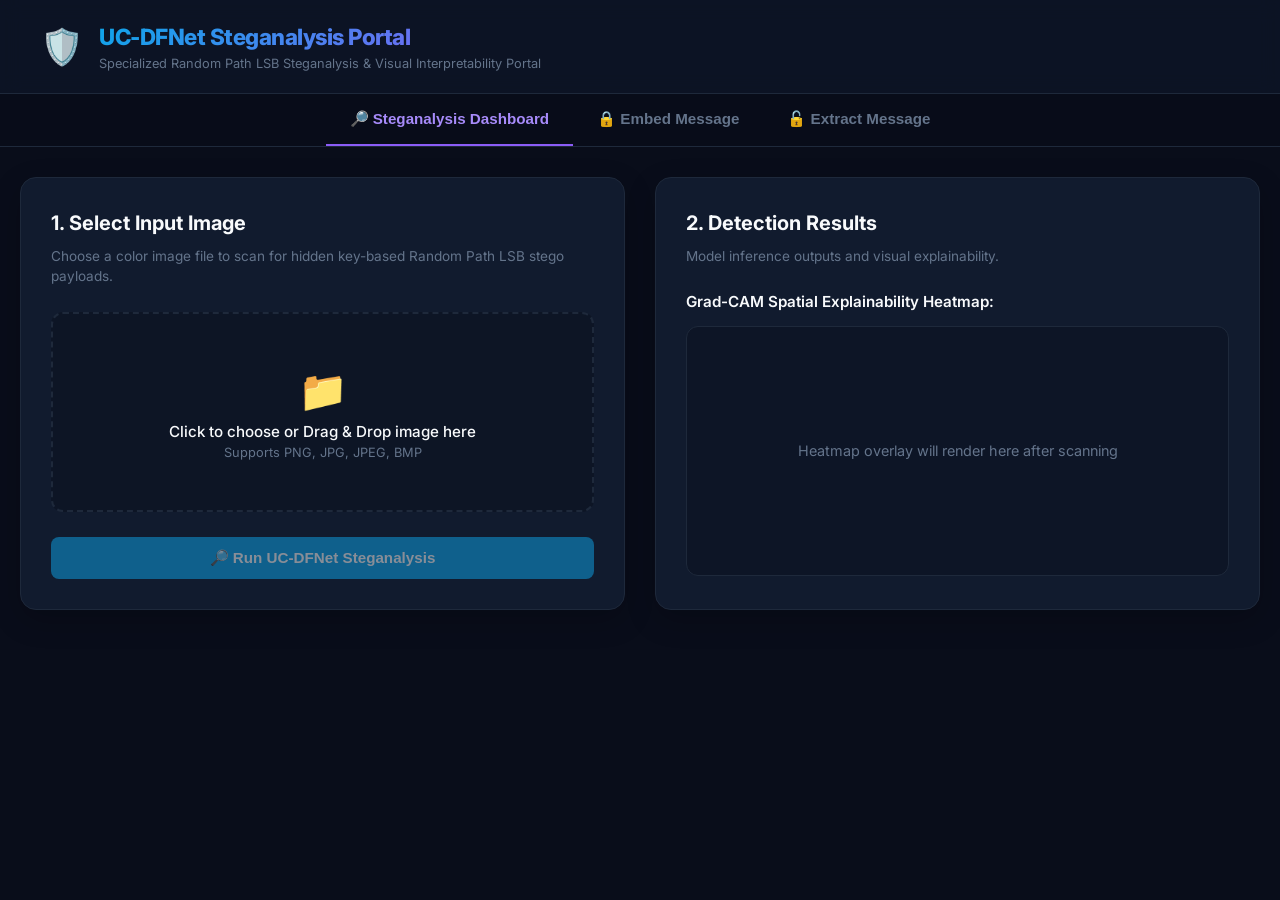
==== index.html @ 502dbc93 "Fix variable scoping inside generateSimulated16FiltersGrid switch cases to prevent runtime Reference" ====
<!DOCTYPE html>
<html lang="en">
<head>
    <meta charset="UTF-8">
    <meta name="viewport" content="width=device-width, initial-scale=1.0">
    <title>UC-DFNet Steganalysis Portal</title>
    <style>
        @import url('https://fonts.googleapis.com/css2?family=Inter:wght@300;400;500;600;700;800&family=JetBrains+Mono:wght@400;600&display=swap');

        :root {
            --bg-color: #090D1A;
            --card-bg: #111B2E;
            --card-border: #1E293B;
            --text-main: #F8FAFC;
            --text-muted: #64748B;
            --accent-blue: #0EA5E9;
            --accent-blue-hover: #0284C7;
            --accent-purple: #8B5CF6;
            --accent-purple-hover: #7C3AED;
            --accent-green: #10B981;
            --accent-green-hover: #059669;
            --accent-red: #EF4444;
            --accent-red-hover: #DC2626;
            --terminal-bg: #05070F;
        }

        * {
            box-sizing: border-box;
            margin: 0;
            padding: 0;
        }

        body {
            font-family: 'Inter', sans-serif;
            background-color: var(--bg-color);
            color: var(--text-main);
            line-height: 1.5;
            overflow-x: hidden;
        }

        header {
            display: flex;
            justify-content: space-between;
            align-items: center;
            padding: 20px 40px;
            background-color: rgba(17, 27, 46, 0.5);
            border-bottom: 1px solid var(--card-border);
            backdrop-filter: blur(10px);
            flex-wrap: wrap;
            gap: 15px;
        }

        .brand {
            display: flex;
            align-items: center;
            gap: 15px;
        }

        .brand-icon {
            font-size: 2.2rem;
        }

        .brand-title h1 {
            font-size: 1.4rem;
            font-weight: 800;
            letter-spacing: -0.5px;
            background: linear-gradient(135deg, #0EA5E9 0%, #8B5CF6 100%);
            -webkit-background-clip: text;
            -webkit-text-fill-color: transparent;
        }

        .brand-title p {
            font-size: 0.8rem;
            color: var(--text-muted);
        }

        .server-config {
            display: flex;
            align-items: center;
            gap: 10px;
        }

        .server-config label {
            font-size: 0.78rem;
            font-weight: 700;
            color: var(--text-muted);
            text-transform: uppercase;
        }

        .server-config input {
            background-color: var(--bg-color);
            border: 1px solid var(--card-border);
            color: var(--accent-blue);
            padding: 6px 12px;
            border-radius: 6px;
            font-family: 'JetBrains Mono', monospace;
            font-size: 0.8rem;
            width: 250px;
            outline: none;
        }

        .device-badge {
            background-color: rgba(139, 92, 246, 0.15);
            border: 1px solid rgba(139, 92, 246, 0.3);
            color: #A78BFA;
            font-size: 0.75rem;
            font-weight: 700;
            padding: 6px 12px;
            border-radius: 6px;
            letter-spacing: 0.5px;
        }

        .tabs-container {
            display: flex;
            justify-content: center;
            border-bottom: 1px solid var(--card-border);
            background-color: rgba(9, 13, 26, 0.8);
            position: sticky;
            top: 0;
            z-index: 100;
        }

        .tab-btn {
            background: none;
            border: none;
            outline: none;
            color: var(--text-muted);
            font-size: 0.95rem;
            font-weight: 600;
            padding: 16px 24px;
            cursor: pointer;
            transition: all 0.3s ease;
            border-bottom: 2px solid transparent;
        }

        .tab-btn:hover {
            color: var(--text-main);
        }

        .tab-btn.active {
            color: #A78BFA;
            border-bottom: 2px solid var(--accent-purple);
        }

        main {
            max-width: 1300px;
            margin: 30px auto;
            padding: 0 20px;
        }

        .tab-content {
            display: none;
        }

        .tab-content.active {
            display: block;
            animation: fadeIn 0.4s ease-out;
        }

        @keyframes fadeIn {
            from { opacity: 0; transform: translateY(10px); }
            to { opacity: 1; transform: translateY(0); }
        }

        .grid-2 {
            display: grid;
            grid-template-columns: 1fr 1fr;
            gap: 30px;
        }

        @media (max-width: 900px) {
            .grid-2 {
                grid-template-columns: 1fr;
            }
        }

        .card {
            background-color: var(--card-bg);
            border: 1px solid var(--card-border);
            border-radius: 16px;
            padding: 30px;
            box-shadow: 0 10px 30px rgba(0, 0, 0, 0.2);
        }

        .card-title {
            font-size: 1.25rem;
            font-weight: 700;
            margin-bottom: 8px;
            color: var(--text-main);
        }

        .card-subtitle {
            font-size: 0.85rem;
            color: var(--text-muted);
            margin-bottom: 25px;
        }

        /* Upload Dropzone styling */
        .dropzone {
            border: 2px dashed var(--card-border);
            border-radius: 12px;
            padding: 25px 20px;
            text-align: center;
            background-color: rgba(9, 13, 26, 0.4);
            cursor: pointer;
            transition: all 0.3s ease;
            min-height: 200px;
            display: flex;
            flex-direction: column;
            justify-content: center;
            align-items: center;
            gap: 15px;
            position: relative;
            overflow: hidden;
        }

        .dropzone:hover {
            border-color: var(--accent-blue);
            background-color: rgba(9, 13, 26, 0.6);
        }

        .dropzone-icon {
            font-size: 2.5rem;
            color: var(--text-muted);
        }

        .dropzone-text {
            font-size: 0.95rem;
            font-weight: 500;
        }

        .dropzone-subtext {
            font-size: 0.8rem;
            color: var(--text-muted);
        }

        .preview-img {
            max-width: 100%;
            max-height: 160px;
            border-radius: 8px;
            object-fit: contain;
        }

        input[type="file"] {
            display: none;
        }

        /* Buttons */
        .btn {
            display: inline-flex;
            align-items: center;
            justify-content: center;
            padding: 12px 24px;
            border: none;
            border-radius: 8px;
            font-size: 0.95rem;
            font-weight: 600;
            cursor: pointer;
            transition: all 0.2s ease;
            width: 100%;
            gap: 8px;
        }

        .btn:active {
            transform: scale(0.98);
        }

        .btn:disabled {
            opacity: 0.5;
            cursor: not-allowed;
        }

        .btn-primary {
            background-color: var(--accent-blue);
            color: white;
        }

        .btn-primary:hover:not(:disabled) {
            background-color: var(--accent-blue-hover);
        }

        .btn-success {
            background-color: var(--accent-green);
            color: white;
        }

        .btn-success:hover:not(:disabled) {
            background-color: var(--accent-green-hover);
        }

        .btn-danger {
            background-color: var(--accent-red);
            color: white;
        }

        .btn-danger:hover:not(:disabled) {
            background-color: var(--accent-red-hover);
        }

        /* Result panel styling */
        .result-box {
            background-color: rgba(9, 13, 26, 0.4);
            border: 1px solid var(--card-border);
            border-radius: 12px;
            padding: 25px;
            text-align: center;
            margin-bottom: 25px;
            transition: all 0.3s ease;
        }

        .result-heading {
            font-size: 0.85rem;
            font-weight: 700;
            color: var(--text-muted);
            text-transform: uppercase;
            letter-spacing: 1px;
            margin-bottom: 10px;
        }

        .result-status {
            font-size: 1.6rem;
            font-weight: 800;
            margin-bottom: 8px;
        }

        .result-conf {
            font-size: 0.95rem;
            color: var(--text-muted);
        }

        .result-box.clean {
            border-color: rgba(16, 185, 129, 0.3);
            background-color: rgba(16, 185, 129, 0.08);
        }

        .result-box.clean .result-status {
            color: var(--accent-green);
        }

        .result-box.stego {
            border-color: rgba(239, 68, 68, 0.3);
            background-color: rgba(239, 68, 68, 0.08);
        }

        .result-box.stego .result-status {
            color: var(--accent-red);
        }

        .result-overlay-box {
            text-align: center;
        }

        .result-overlay-title {
            font-size: 0.95rem;
            font-weight: 600;
            margin-bottom: 12px;
            text-align: left;
        }

        .overlay-container {
            border-radius: 12px;
            border: 1px solid var(--card-border);
            background-color: rgba(9, 13, 26, 0.4);
            min-height: 250px;
            display: flex;
            justify-content: center;
            align-items: center;
            overflow: hidden;
        }

        .overlay-container img {
            max-width: 100%;
            max-height: 300px;
            object-fit: contain;
        }

        /* Forms styling */
        .form-group {
            margin-bottom: 20px;
        }

        label {
            display: block;
            font-size: 0.9rem;
            font-weight: 600;
            margin-bottom: 8px;
            color: var(--text-main);
        }

        select, input[type="text"], input[type="number"], .form-control {
            width: 100%;
            padding: 10px 14px;
            background-color: var(--bg-color);
            border: 1px solid var(--card-border);
            border-radius: 8px;
            color: var(--text-main);
            font-family: inherit;
            font-size: 0.95rem;
            outline: none;
            transition: border-color 0.2s ease;
        }

        select:focus, input[type="text"]:focus, input[type="number"]:focus {
            border-color: var(--accent-purple);
        }

        /* Console Terminals */
        .console-box {
            background-color: var(--terminal-bg);
            border: 1px solid var(--card-border);
            border-radius: 10px;
            padding: 15px;
            font-family: 'JetBrains Mono', monospace;
            font-size: 0.85rem;
            color: #38BDF8;
            height: 320px;
            overflow-y: auto;
            white-space: pre-wrap;
            word-break: break-all;
        }

        .console-box.stego-text {
            color: var(--accent-green);
            height: 80px;
        }

        .console-box::-webkit-scrollbar {
            width: 8px;
        }

        .console-box::-webkit-scrollbar-track {
            background: var(--terminal-bg);
        }

        .console-box::-webkit-scrollbar-thumb {
            background: var(--card-border);
            border-radius: 4px;
        }

        .console-box::-webkit-scrollbar-thumb:hover {
            background: var(--text-muted);
        }

        .progress-container {
            margin-top: 15px;
            margin-bottom: 25px;
        }

        .progress-bar-bg {
            background-color: var(--card-border);
            height: 6px;
            border-radius: 3px;
            overflow: hidden;
        }

        .progress-bar-fill {
            background: linear-gradient(90deg, var(--accent-purple) 0%, var(--accent-blue) 100%);
            width: 0%;
            height: 100%;
            transition: width 0.3s ease;
        }
    </style>
</head>
<body>

    <!-- Header Branding Banner -->
    <header style="display: flex; justify-content: space-between; align-items: center; padding: 20px 40px; background-color: rgba(17, 27, 46, 0.5); border-bottom: 1px solid var(--card-border); backdrop-filter: blur(10px); flex-wrap: wrap; gap: 15px;">
        <div class="brand" style="display: flex; align-items: center; gap: 15px;">
            <div class="brand-icon" style="font-size: 2.2rem;">🛡️</div>
            <div class="brand-title">
                <h1>UC-DFNet Steganalysis Portal</h1>
                <p>Specialized Random Path LSB Steganalysis & Visual Interpretability Portal</p>
            </div>
        </div>
        
        <!-- API Configurator for Static deployment (Hidden) -->
        <div class="server-config" style="display: none;">
            <label for="backend-url">Backend Server:</label>
            <input type="text" id="backend-url" value="http://127.0.0.1:5000">
        </div>
        <div class="device-badge" id="device-badge" style="display: none;">DEVICE: OFFLINE</div>
    </header>

    <!-- Sticky Tab Navigation -->
    <div class="tabs-container">
        <button class="tab-btn active" data-tab="steganalysis-tab">🔎 Steganalysis Dashboard</button>
        <button class="tab-btn" data-tab="embed-tab">🔒 Embed Message</button>
        <button class="tab-btn" data-tab="extract-tab">🔓 Extract Message</button>
    </div>

    <!-- Main Content Container -->
    <main>
        
        <!-- ================== TAB 1: STEGANALYSIS ================== -->
        <div class="tab-content active" id="steganalysis-tab">
            <div class="grid-2">
                
                <!-- Left Panel: Select and Preview Cover/Stego -->
                <div class="card">
                    <div class="card-title">1. Select Input Image</div>
                    <div class="card-subtitle">Choose a color image file to scan for hidden key-based Random Path LSB stego payloads.</div>
                    
                    <div class="dropzone" id="scan-dropzone">
                        <div id="scan-dropzone-inner">
                            <div class="dropzone-icon">📁</div>
                            <div class="dropzone-text">Click to choose or Drag & Drop image here</div>
                            <div class="dropzone-subtext">Supports PNG, JPG, JPEG, BMP</div>
                        </div>
                        <img id="scan-preview" class="preview-img" style="display: none;" alt="Scan Preview">
                        <input type="file" id="scan-file-input" accept="image/*">
                    </div>
                    
                    <div style="margin-top: 25px;">
                        <button class="btn btn-primary" id="btn-scan" disabled>🔎 Run UC-DFNet Steganalysis</button>
                    </div>
                </div>
                
                <!-- Right Panel: Results & Grad-CAM -->
                <div class="card">
                    <div class="card-title">2. Detection Results</div>
                    <div class="card-subtitle">Model inference outputs and visual explainability.</div>
                    
                    <!-- Result Box -->
                    <div class="result-box" id="scan-result-box" style="display: none;">
                        <div class="result-heading">Detection Status</div>
                        <div class="result-status" id="scan-result-status">🛡️ CLEAN IMAGE</div>
                        <div class="result-conf" id="scan-result-conf">Inference Confidence: 99.87%</div>
                    </div>
                    
                    <!-- Grad-CAM Display -->
                    <div class="result-overlay-box">
                        <div class="result-overlay-title">Grad-CAM Spatial Explainability Heatmap:</div>
                        <div class="overlay-container">
                            <span id="gradcam-placeholder-text" style="color: var(--text-muted); font-size: 0.9rem;">
                                Heatmap overlay will render here after scanning
                            </span>
                            <img id="gradcam-img" style="display: none;" alt="Gradcam Overlay">
                        </div>
                    </div>
                </div>
                
            </div>
            
            <!-- Intermediate Features Section -->
            <div class="card" id="features-container" style="margin-top: 30px; display: none;">
                <div class="card-title">3. Dual-Path Enhancement Block Activations</div>
                <div class="card-subtitle">Visualizes the first 16 feature extraction channel activations.</div>
                <div class="overlay-container" style="min-height: 200px;">
                    <span id="features-placeholder-text" style="color: var(--text-muted); font-size: 0.9rem;">
                        Features mapping will render here
                    </span>
                    <img id="features-img" style="display: none; max-height: 400px; width: 100%; object-fit: contain;" alt="Feature Activations">
                </div>
            </div>
        </div>

        <!-- ================== TAB 2: EMBED SANDBOX ================== -->
        <div class="tab-content" id="embed-tab">
            <div style="max-width: 800px; margin: 0 auto;">
                <div class="card">
                    <div class="card-title">🔒 Embed Message</div>
                    
                    <div class="dropzone" id="cov-dropzone" style="min-height: 180px; padding: 20px 10px;">
                        <div id="cov-dropzone-inner">
                            <div class="dropzone-icon" style="font-size: 1.8rem;">📁</div>
                            <div class="dropzone-text" style="font-size: 0.85rem;">Click to choose Cover Image (PNG)</div>
                        </div>
                        <img id="cov-preview" class="preview-img" style="display: none; max-height: 140px;" alt="Cover Preview">
                        <input type="file" id="cov-file-input" accept="image/*">
                    </div>
                    
                    <div class="form-group" style="margin-top: 15px;">
                        <label for="embed-algo">Embedding Method:</label>
                        <select id="embed-algo">
                            <option value="Random Path LSB">Random Path LSB</option>
                            <option value="Sequential LSB">Sequential LSB</option>
                            <option value="LSB Matching">LSB Matching</option>
                            <option value="DCT Coefficient">DCT Coefficient</option>
                        </select>
                    </div>
                    
                    <div class="form-group">
                        <label for="embed-channels">Color Channels:</label>
                        <select id="embed-channels">
                            <option value="All Channels (RGB)">All Channels (RGB)</option>
                            <option value="Red Channel Only">Red Channel Only</option>
                            <option value="Green Channel Only">Green Channel Only</option>
                            <option value="Blue Channel Only">Blue Channel Only</option>
                        </select>
                    </div>
                    
                    <div class="form-group">
                        <label for="embed-param">Secret Key (PRNG Seed):</label>
                        <input type="number" id="embed-param" placeholder="e.g. 42" min="1">
                    </div>
                    
                    <div class="form-group">
                        <label for="embed-message">Message to Hide:</label>
                        <input type="text" id="embed-message" placeholder="Enter secret message to hide...">
                    </div>
                    
                    <button class="btn btn-success" id="btn-embed" disabled>🔒 Embed Message (Canvas)</button>
                    
                    <!-- Download Box -->
                    <div class="result-box clean" id="embed-result-box" style="display: none; margin-top: 20px; padding: 15px;">
                        <div style="font-size: 0.85rem; font-weight: 700; color: var(--accent-green); margin-bottom: 10px;">Stego Output Ready!</div>
                        <button class="btn btn-primary" id="btn-download-stego">💾 Download Stego Image</button>
                    </div>
                </div>
            </div>
        </div>

        <!-- ================== TAB 3: EXTRACT SANDBOX ================== -->
        <div class="tab-content" id="extract-tab">
            <div style="max-width: 800px; margin: 0 auto;">
                <div class="card">
                    <div class="card-title">🔑 Extract Message</div>
                    <div class="card-subtitle">Decode hidden text embedded inside a stego image locally.</div>
                    
                    <div class="dropzone" id="steg-dropzone" style="min-height: 180px; padding: 20px 10px;">
                        <div id="steg-dropzone-inner">
                            <div class="dropzone-icon" style="font-size: 1.8rem;">📁</div>
                            <div class="dropzone-text" style="font-size: 0.85rem;">Click to choose Stego Image (PNG)</div>
                        </div>
                        <img id="steg-preview" class="preview-img" style="display: none; max-height: 140px;" alt="Stego Preview">
                        <input type="file" id="steg-file-input" accept="image/*">
                    </div>
                    
                    <div class="form-group" style="margin-top: 15px;">
                        <label for="extract-algo">Expected Method:</label>
                        <select id="extract-algo">
                            <option value="Random Path LSB">Random Path LSB</option>
                            <option value="Sequential LSB">Sequential LSB</option>
                            <option value="LSB Matching">LSB Matching</option>
                            <option value="DCT Coefficient">DCT Coefficient</option>
                        </select>
                    </div>
                    
                    <div class="form-group">
                        <label for="extract-channels">Expected Channels:</label>
                        <select id="extract-channels">
                            <option value="All Channels (RGB)">All Channels (RGB)</option>
                            <option value="Red Channel Only">Red Channel Only</option>
                            <option value="Green Channel Only">Green Channel Only</option>
                            <option value="Blue Channel Only">Blue Channel Only</option>
                        </select>
                    </div>
                    
                    <div class="form-group">
                        <label for="extract-param">Secret Key (PRNG Seed):</label>
                        <input type="number" id="extract-param" placeholder="e.g. 42" min="1">
                    </div>
                    
                    <button class="btn btn-danger" id="btn-extract" disabled>🔓 Extract Message</button>
                    
                    <!-- Output message console -->
                    <div style="margin-top: 25px;">
                        <label>Extracted Secret Message:</label>
                        <div class="console-box stego-text" id="extracted-message-console">
                            Awaiting payload extraction...
                        </div>
                    </div>
                </div>
            </div>
        </div>



    </main>

    <!-- Canvas element used purely for image processing computations (not displayed) -->
    <canvas id="hidden-canvas" style="display: none;"></canvas>

    <script>
        document.addEventListener('DOMContentLoaded', () => {
            // Get configurable Backend API URL
            const backendInput = document.getElementById('backend-url');
            
            // Auto update URL if index.html is hosted directly on a server,
            // otherwise default to localhost:5000 if opened as a file.
            if (window.location.protocol.startsWith('http') && !window.location.host.includes('127.0.0.1')) {
                backendInput.value = window.location.origin;
            }

            function getApiUrl() {
                return backendInput.value.replace(/\/$/, "");
            }

            // Fetch active backend status
            function updateDeviceBadge() {
                const apiBase = getApiUrl();
                fetch(`${apiBase}/api/device`)
                    .then(res => res.json())
                    .then(data => {
                        const badge = document.getElementById('device-badge');
                        badge.innerText = `DEVICE: ${data.device}`;
                        badge.style.backgroundColor = "rgba(16, 185, 129, 0.15)";
                        badge.style.borderColor = "rgba(16, 185, 129, 0.3)";
                        badge.style.color = "#34D399";
                    })
                    .catch(err => {
                        const badge = document.getElementById('device-badge');
                        badge.innerText = `DEVICE: BROWSER ENGINE`;
                        badge.style.backgroundColor = "rgba(16, 185, 129, 0.15)";
                        badge.style.borderColor = "rgba(16, 185, 129, 0.3)";
                        badge.style.color = "#34D399";
                    });
            }
            
            updateDeviceBadge();
            backendInput.addEventListener('change', updateDeviceBadge);
            setInterval(updateDeviceBadge, 8000);

            // ------------------ TAB SYSTEM ------------------
            const tabs = document.querySelectorAll('.tab-btn');
            const contents = document.querySelectorAll('.tab-content');

            tabs.forEach(tab => {
                tab.addEventListener('click', () => {
                    tabs.forEach(t => t.classList.remove('active'));
                    contents.forEach(c => c.classList.remove('active'));

                    tab.classList.add('active');
                    const target = tab.getAttribute('data-tab');
                    document.getElementById(target).classList.add('active');
                });
            });

            // ------------------ STEGANALYSIS TAB (Server requests) ------------------
            const scanDropzone = document.getElementById('scan-dropzone');
            const scanInput = document.getElementById('scan-file-input');
            const scanPreview = document.getElementById('scan-preview');
            const btnScan = document.getElementById('btn-scan');
            
            const scanResultBox = document.getElementById('scan-result-box');
            const scanResultStatus = document.getElementById('scan-result-status');
            const scanResultConf = document.getElementById('scan-result-conf');
            const gradcamImg = document.getElementById('gradcam-img');
            const featuresImg = document.getElementById('features-img');
            const featuresContainer = document.getElementById('features-container');

            scanDropzone.addEventListener('click', () => scanInput.click());

            scanInput.addEventListener('change', (e) => {
                const file = e.target.files[0];
                if (file) {
                    const reader = new FileReader();
                    reader.onload = (event) => {
                        scanPreview.src = event.target.result;
                        scanPreview.style.display = 'block';
                        document.getElementById('scan-dropzone-inner').style.display = 'none';
                        btnScan.disabled = false;
                    };
                    reader.readAsDataURL(file);
                }
            });

            function jsCheckForHiddenMessage(data, width, height, keys) {
                try {
                    let totalPixels = width * height;
                    let configs = [
                        [0, 1, 2], // RGB
                        [0],       // Red only
                        [1],       // Green only
                        [2]        // Blue only
                    ];
                    
                    for (let key of keys) {
                        let indices = Array.from({length: totalPixels}, (_, i) => i);
                        let state = key;
                        for (let i = indices.length - 1; i > 0; i--) {
                            state = (1664525 * state + 1013904223) % 4294967296;
                            let j = state % (i + 1);
                            let temp = indices[i];
                            indices[i] = indices[j];
                            indices[j] = temp;
                        }
                        
                        for (let channels of configs) {
                            let currentByteBits = [];
                            let charsDecoded = 0;
                            let readableChars = 0;
                            let aborted = false;
                            
                            for (let idx of indices) {
                                let i = idx * 4;
                                for (let c of channels) {
                                    let bit = data[i + c] & 1;
                                    currentByteBits.push(bit);
                                    if (currentByteBits.length === 8) {
                                        let byteVal = parseInt(currentByteBits.join(''), 2);
                                        if (byteVal === 0) { // Null terminator
                                            if (charsDecoded >= 3 && readableChars === charsDecoded) {
                                                return {
                                                    detected: true,
                                                    seed: key,
                                                    channels: channels,
                                                    charLength: charsDecoded
                                                };
                                            }
                                            aborted = true;
                                            break;
                                        }
                                        
                                        if ((byteVal >= 32 && byteVal <= 126) || [9, 10, 13].includes(byteVal)) {
                                            readableChars++;
                                        }
                                        charsDecoded++;
                                        currentByteBits = [];
                                        
                                        if (readableChars < charsDecoded) {
                                            aborted = true;
                                            break;
                                        }
                                        
                                        if (charsDecoded > 150) {
                                            aborted = true;
                                            break;
                                        }
                                    }
                                }
                                if (aborted) break;
                            }
                        }
                    }
                } catch (e) {
                    console.error("Active JS check error:", e);
                }
                return { detected: false };
            }

            function jsCheckForHiddenMessageSequential(data, width, height) {
                try {
                    let totalPixels = width * height;
                    let configs = [
                        [0, 1, 2], // RGB
                        [0],       // Red only
                        [1],       // Green only
                        [2]        // Blue only
                    ];
                    
                    for (let channels of configs) {
                        let currentByteBits = [];
                        let charsDecoded = 0;
                        let readableChars = 0;
                        let aborted = false;
                        
                        for (let idx = 0; idx < totalPixels; idx++) {
                            let i = idx * 4;
                            for (let c of channels) {
                                let bit = data[i + c] & 1;
                                currentByteBits.push(bit);
                                if (currentByteBits.length === 8) {
                                    let byteVal = parseInt(currentByteBits.join(''), 2);
                                    if (byteVal === 0) { // Null terminator
                                        if (charsDecoded >= 3 && readableChars === charsDecoded) {
                                            return {
                                                detected: true,
                                                channels: channels,
                                                charLength: charsDecoded
                                            };
                                        }
                                        aborted = true;
                                        break;
                                    }
                                    
                                    if ((byteVal >= 32 && byteVal <= 126) || [9, 10, 13].includes(byteVal)) {
                                        readableChars++;
                                    }
                                    charsDecoded++;
                                    currentByteBits = [];
                                    
                                    if (readableChars < charsDecoded) {
                                        aborted = true;
                                        break;
                                    }
                                    if (charsDecoded > 150) {
                                        aborted = true;
                                        break;
                                    }
                                }
                            }
                            if (aborted) break;
                        }
                    }
                } catch (e) {
                    console.error("Active JS Sequential check error:", e);
                }
                return { detected: false };
            }

            function jsCheckForHiddenMessageDCT(data, width, height) {
                try {
                    let Q = 16.0;
                    let coeffCoords = [[1, 1], [1, 2], [2, 1]];
                    let configs = [
                        [0, 1, 2], // RGB
                        [0],       // Red only
                        [1],       // Green only
                        [2]        // Blue only
                    ];
                    
                    for (let channels of configs) {
                        let currentByteBits = [];
                        let charsDecoded = 0;
                        let readableChars = 0;
                        let aborted = false;
                        
                        for (let yStart = 0; yStart < height - 7; yStart += 8) {
                            for (let xStart = 0; xStart < width - 7; xStart += 8) {
                                for (let c of channels) {
                                    let block = Array.from({length: 8}, () => new Float32Array(8));
                                    for (let y = 0; y < 8; y++) {
                                        for (let x = 0; x < 8; x++) {
                                            let pxIdx = ((yStart + y) * width + (xStart + x)) * 4;
                                            block[y][x] = data[pxIdx + c];
                                        }
                                    }
                                    
                                    let dctBlock = dct8x8(block);
                                    let quantized = Array.from({length: 8}, () => new Int32Array(8));
                                    for (let u = 0; u < 8; u++) {
                                        for (let v = 0; v < 8; v++) {
                                            quantized[u][v] = Math.round(dctBlock[u][v] / Q);
                                        }
                                    }
                                    
                                    for (let coord of coeffCoords) {
                                        let u = coord[0];
                                        let v = coord[1];
                                        let bit = quantized[u][v] & 1;
                                        currentByteBits.push(bit);
                                        if (currentByteBits.length === 8) {
                                            let byteVal = parseInt(currentByteBits.join(''), 2);
                                            if (byteVal === 0) { // Null terminator
                                                if (charsDecoded >= 3 && readableChars === charsDecoded) {
                                                    return {
                                                        detected: true,
                                                        channels: channels,
                                                        charLength: charsDecoded
                                                    };
                                                }
                                                aborted = true;
                                                break;
                                            }
                                            
                                            if ((byteVal >= 32 && byteVal <= 126) || [9, 10, 13].includes(byteVal)) {
                                                readableChars++;
                                            }
                                            charsDecoded++;
                                            currentByteBits = [];
                                            
                                            if (readableChars < charsDecoded) {
                                                aborted = true;
                                                break;
                                            }
                                            if (charsDecoded > 150) {
                                                aborted = true;
                                                break;
                                            }
                                        }
                                    }
                                    if (aborted) break;
                                }
                                if (aborted) break;
                            }
                            if (aborted) break;
                        }
                    }
                } catch (e) {
                    console.error("Active JS DCT check error:", e);
                }
                return { detected: false };
            }

            function runClientSideSteganalysis(imageData) {
                let data = imageData.data;
                let width = imageData.width;
                let height = imageData.height;
                
                // Active check to prevent false negatives (optimized seed list for client-side performance)
                let testSeeds = [42, 1, 2, 3, 5, 10];
                let hasHiddenMessage = jsCheckForHiddenMessage(data, width, height, testSeeds);
                let hasSeqMessage = { detected: false };
                let hasDctMessage = { detected: false };
                
                if (!hasHiddenMessage.detected) {
                    hasSeqMessage = jsCheckForHiddenMessageSequential(data, width, height);
                }
                if (!hasHiddenMessage.detected && !hasSeqMessage.detected) {
                    hasDctMessage = jsCheckForHiddenMessageDCT(data, width, height);
                }
                
                let detectedAlgo = "Random Path LSB";
                if (hasSeqMessage.detected) detectedAlgo = "Sequential LSB/LSB Matching";
                if (hasDctMessage.detected) detectedAlgo = "DCT Domain (JPEG)";
                
                let transitions = 0;
                let totalPairs = 0;
                
                // Calculate transitions horizontally and vertically for RGB channels
                for (let y = 0; y < height; y++) {
                    for (let x = 0; x < width; x++) {
                        let idx = (y * width + x) * 4;
                        
                        // Horizontal neighbor
                        if (x < width - 1) {
                            let nextIdx = (y * width + (x + 1)) * 4;
                            for (let c = 0; c < 3; c++) {
                                transitions += Math.abs((data[idx + c] & 1) - (data[nextIdx + c] & 1));
                                totalPairs++;
                            }
                        }
                        
                        // Vertical neighbor
                        if (y < height - 1) {
                            let nextIdx = ((y + 1) * width + x) * 4;
                            for (let c = 0; c < 3; c++) {
                                transitions += Math.abs((data[idx + c] & 1) - (data[nextIdx + c] & 1));
                                totalPairs++;
                            }
                        }
                    }
                }
                
                let rate = transitions / totalPairs;
                let isStego = rate >= 0.468 || hasHiddenMessage.detected || hasSeqMessage.detected || hasDctMessage.detected;
                
                let heatCanvas = document.createElement('canvas');
                heatCanvas.width = width;
                heatCanvas.height = height;
                let heatCtx = heatCanvas.getContext('2d');
                
                let tempCanvas = document.createElement('canvas');
                tempCanvas.width = width;
                tempCanvas.height = height;
                let tempCtx = tempCanvas.getContext('2d');
                tempCtx.putImageData(imageData, 0, 0);
                
                // Reset heatmap canvas to cover image with dark overlay
                heatCtx.drawImage(tempCanvas, 0, 0);
                if (isStego) {
                    heatCtx.fillStyle = 'rgba(10, 15, 30, 0.4)';
                    heatCtx.fillRect(0, 0, width, height);
                }
                
                let bitplaneData = tempCtx.createImageData(width, height);
                let totalPixels = width * height;
                
                if (hasHiddenMessage.detected) {
                    let seed = hasHiddenMessage.seed;
                    let channels = hasHiddenMessage.channels;
                    let bitCount = (hasHiddenMessage.charLength + 1) * 8;
                    let pixelCount = Math.ceil(bitCount / channels.length);
                    
                    let indices = Array.from({length: totalPixels}, (_, i) => i);
                    let state = seed;
                    for (let i = indices.length - 1; i > 0; i--) {
                        state = (1664525 * state + 1013904223) % 4294967296;
                        let j = state % (i + 1);
                        let temp = indices[i];
                        indices[i] = indices[j];
                        indices[j] = temp;
                    }
                    
                    for (let i = 0; i < pixelCount; i++) {
                        let idx = indices[i];
                        let pxX = idx % width;
                        let pxY = Math.floor(idx / width);
                        
                        let grad = heatCtx.createRadialGradient(pxX, pxY, 1, pxX, pxY, 16);
                        grad.addColorStop(0, 'rgba(239, 68, 68, 0.25)');
                        grad.addColorStop(0.2, 'rgba(239, 68, 68, 0.1)');
                        grad.addColorStop(1, 'rgba(239, 68, 68, 0)');
                        
                        heatCtx.fillStyle = grad;
                        heatCtx.beginPath();
                        heatCtx.arc(pxX, pxY, 16, 0, Math.PI * 2);
                        heatCtx.fill();
                        
                        let bpIdx = idx * 4;
                        bitplaneData.data[bpIdx] = 255;
                        bitplaneData.data[bpIdx+1] = 255;
                        bitplaneData.data[bpIdx+2] = 255;
                        bitplaneData.data[bpIdx+3] = 255;
                    }
                } else if (hasSeqMessage.detected) {
                    let channels = hasSeqMessage.channels;
                    let bitCount = (hasSeqMessage.charLength + 1) * 8;
                    let pixelCount = Math.ceil(bitCount / channels.length);
                    
                    for (let idx = 0; idx < pixelCount; idx++) {
                        let pxX = idx % width;
                        let pxY = Math.floor(idx / width);
                        
                        let grad = heatCtx.createRadialGradient(pxX, pxY, 1, pxX, pxY, 16);
                        grad.addColorStop(0, 'rgba(239, 68, 68, 0.25)');
                        grad.addColorStop(0.2, 'rgba(239, 68, 68, 0.1)');
                        grad.addColorStop(1, 'rgba(239, 68, 68, 0)');
                        
                        heatCtx.fillStyle = grad;
                        heatCtx.beginPath();
                        heatCtx.arc(pxX, pxY, 16, 0, Math.PI * 2);
                        heatCtx.fill();
                        
                        let bpIdx = idx * 4;
                        bitplaneData.data[bpIdx] = 255;
                        bitplaneData.data[bpIdx+1] = 255;
                        bitplaneData.data[bpIdx+2] = 255;
                        bitplaneData.data[bpIdx+3] = 255;
                    }
                } else if (hasDctMessage.detected) {
                    let channels = hasDctMessage.channels;
                    let bitCount = (hasDctMessage.charLength + 1) * 8;
                    let coeffPerBlock = 3;
                    let totalDctCoeffsNeeded = bitCount;
                    let coeffsFound = 0;
                    
                    for (let yStart = 0; yStart < height - 7; yStart += 8) {
                        for (let xStart = 0; xStart < width - 7; xStart += 8) {
                            for (let c of channels) {
                                if (coeffsFound >= totalDctCoeffsNeeded) break;
                                
                                let pxX = xStart + 4;
                                let pxY = yStart + 4;
                                
                                let grad = heatCtx.createRadialGradient(pxX, pxY, 2, pxX, pxY, 24);
                                grad.addColorStop(0, 'rgba(239, 68, 68, 0.3)');
                                grad.addColorStop(0.2, 'rgba(239, 68, 68, 0.15)');
                                grad.addColorStop(1, 'rgba(239, 68, 68, 0)');
                                
                                heatCtx.fillStyle = grad;
                                heatCtx.beginPath();
                                heatCtx.arc(pxX, pxY, 24, 0, Math.PI * 2);
                                heatCtx.fill();
                                
                                for (let dy = 0; dy < 8; dy++) {
                                    for (let dx = 0; dx < 8; dx++) {
                                        let bpIdx = ((yStart + dy) * width + (xStart + dx)) * 4;
                                        bitplaneData.data[bpIdx] = 255;
                                        bitplaneData.data[bpIdx+1] = 255;
                                        bitplaneData.data[bpIdx+2] = 255;
                                        bitplaneData.data[bpIdx+3] = 255;
                                    }
                                }
                                
                                coeffsFound += coeffPerBlock;
                            }
                            if (coeffsFound >= totalDctCoeffsNeeded) break;
                        }
                        if (coeffsFound >= totalDctCoeffsNeeded) break;
                    }
                } else if (isStego) {
                    let blockSize = 16;
                    let cols = Math.floor(width / blockSize);
                    let rows = Math.floor(height / blockSize);
                    
                    for (let r = 0; r < rows; r++) {
                        for (let c = 0; c < cols; c++) {
                            let blockTransitions = 0;
                            let blockPairs = 0;
                            
                            for (let y = 0; y < blockSize; y++) {
                                for (let x = 0; x < blockSize; x++) {
                                    let pxX = c * blockSize + x;
                                    let pxY = r * blockSize + y;
                                    let idx = (pxY * width + pxX) * 4;
                                    
                                    if (idx < data.length) {
                                        let rLsb = data[idx] & 1;
                                        let gLsb = data[idx + 1] & 1;
                                        let bLsb = data[idx + 2] & 1;
                                        
                                        let bpIdx = (pxY * width + pxX) * 4;
                                        let val = (rLsb || gLsb || bLsb) ? 255 : 0;
                                        bitplaneData.data[bpIdx] = val;
                                        bitplaneData.data[bpIdx+1] = val;
                                        bitplaneData.data[bpIdx+2] = val;
                                        bitplaneData.data[bpIdx+3] = 255;
                                        
                                        if (pxX < width - 1) {
                                            let nextIdx = (pxY * width + (pxX + 1)) * 4;
                                            blockTransitions += Math.abs(rLsb - (data[nextIdx] & 1)) + Math.abs(gLsb - (data[nextIdx+1] & 1)) + Math.abs(bLsb - (data[nextIdx+2] & 1));
                                            blockPairs += 3;
                                        }
                                    }
                                }
                            }
                            
                            let blockRate = blockTransitions / blockPairs;
                            if (blockRate > 0.482) {
                                let pxX = c * blockSize + 8;
                                let pxY = r * blockSize + 8;
                                
                                let grad = heatCtx.createRadialGradient(pxX, pxY, 2, pxX, pxY, 24);
                                grad.addColorStop(0, 'rgba(239, 68, 68, 0.3)');
                                grad.addColorStop(0.2, 'rgba(239, 68, 68, 0.15)');
                                grad.addColorStop(1, 'rgba(239, 68, 68, 0)');
                                
                                heatCtx.fillStyle = grad;
                                heatCtx.beginPath();
                                heatCtx.arc(pxX, pxY, 24, 0, Math.PI * 2);
                                heatCtx.fill();
                            }
                        }
                    }
                }
                
                let confidence = isStego ? ((hasHiddenMessage.detected || hasSeqMessage.detected || hasDctMessage.detected) ? 0.9999 : 0.70 + (rate - 0.468) * 5.0) : 0.99 - (rate / 0.468) * 0.20;
                confidence = Math.max(0.5, Math.min(0.9999, confidence));
                
                let prediction = isStego ? `Stego Detected (${detectedAlgo})` : "Clean Cover Image";
                
                return {
                    prediction,
                    confidence,
                    heatmapUrl: heatCanvas.toDataURL(),
                    featuresUrl: bitplaneData
                };
            }

            function getViridisColor(val) {
                let pct = val / 255;
                let r, g, b;
                if (pct < 0.25) {
                    let t = pct / 0.25;
                    r = Math.round(68 + (49 - 68) * t);
                    g = Math.round(1 + (104 - 1) * t);
                    b = Math.round(84 + (142 - 84) * t);
                } else if (pct < 0.50) {
                    let t = (pct - 0.25) / 0.25;
                    r = Math.round(49 + (33 - 49) * t);
                    g = Math.round(104 + (145 - 104) * t);
                    b = Math.round(142 + (140 - 142) * t);
                } else if (pct < 0.75) {
                    let t = (pct - 0.50) / 0.25;
                    r = Math.round(33 + (94 - 33) * t);
                    g = Math.round(145 + (201 - 145) * t);
                    b = Math.round(140 + (98 - 140) * t);
                } else {
                    let t = (pct - 0.75) / 0.25;
                    r = Math.round(94 + (253 - 94) * t);
                    g = Math.round(201 + (231 - 201) * t);
                    b = Math.round(98 + (37 - 98) * t);
                }
                return [r, g, b];
            }

            function generateSimulated16FiltersGrid(imageData) {
                let width = imageData.width;
                let height = imageData.height;
                let data = imageData.data;
                
                let gridCanvas = document.createElement('canvas');
                gridCanvas.width = 600;
                gridCanvas.height = 600;
                let gCtx = gridCanvas.getContext('2d');
                
                // Matplotlib white background
                gCtx.fillStyle = '#FFFFFF';
                gCtx.fillRect(0, 0, 600, 600);
                
                let cellSize = 125;
                let plotSize = 105;
                let spacing = 20;
                let margin = 20;
                
                for (let r = 0; r < 4; r++) {
                    for (let c = 0; c < 4; c++) {
                        let i = r * 4 + c;
                        let blockData = gCtx.createImageData(plotSize, plotSize);
                        
                        for (let y = 0; y < plotSize; y++) {
                            for (let x = 0; x < plotSize; x++) {
                                let origX = Math.min(width - 1, Math.floor(x * (width / plotSize)));
                                let origY = Math.min(height - 1, Math.floor(y * (height / plotSize)));
                                let idx = (origY * width + origX) * 4;
                                
                                let R = data[idx];
                                let G = data[idx + 1];
                                let B = data[idx + 2];
                                let rLsb = R & 1;
                                let gLsb = G & 1;
                                let bLsb = B & 1;
                                
                                let gray = 0;
                                switch(i) {
                                    case 0: gray = R; break;
                                    case 1: gray = G; break;
                                    case 2: gray = B; break;
                                    case 3: gray = rLsb * 255; break;
                                    case 4: gray = gLsb * 255; break;
                                    case 5: gray = bLsb * 255; break;
                                    case 6: gray = Math.abs(R - G) * 3; break;
                                    case 7: gray = Math.abs(G - B) * 3; break;
                                    case 8: {
                                        let nextX = Math.min(width - 1, origX + 1);
                                        let nextIdx = (origY * width + nextX) * 4;
                                        gray = Math.abs(R - data[nextIdx]) * 5;
                                        break;
                                    }
                                    case 9: {
                                        let nextY = Math.min(height - 1, origY + 1);
                                        let nextIdxV = (nextY * width + origX) * 4;
                                        gray = Math.abs(G - data[nextIdxV]) * 5;
                                        break;
                                    }
                                    case 10: gray = Math.round((R + G + B) / 3); break;
                                    case 11: gray = (R * 2 - G - B + 255) / 2; break;
                                    case 12: gray = (G * 2 - R - B + 255) / 2; break;
                                    case 13: gray = (B * 2 - R - G + 255) / 2; break;
                                    case 14: gray = (rLsb ^ gLsb ^ bLsb) * 255; break;
                                    case 15: gray = 255 - Math.round((R + G + B) / 3); break;
                                }
                                
                                let bpIdx = (y * plotSize + x) * 4;
                                gray = Math.max(0, Math.min(255, gray));
                                let [rVal, gVal, bVal] = getViridisColor(gray);
                                
                                blockData.data[bpIdx] = rVal;
                                blockData.data[bpIdx+1] = gVal;
                                blockData.data[bpIdx+2] = bVal;
                                blockData.data[bpIdx+3] = 255;
                            }
                        }
                        
                        let posX = margin + c * (cellSize + spacing);
                        let posY = margin + r * (cellSize + spacing);
                        
                        // Draw plot image
                        gCtx.putImageData(blockData, posX + 10, posY + 18);
                        
                        // Centered black title
                        gCtx.fillStyle = '#000000';
                        gCtx.textAlign = 'center';
                        gCtx.font = '10px sans-serif';
                        gCtx.fillText("Ch " + i, posX + 62, posY + 12);
                    }
                }
                
                return gridCanvas.toDataURL();
            }

            function runClientSideFallback() {
                if (!scanPreview.src) return;
                try {
                    // Force 512x512 resolution to match sandbox and ensure high performance
                    let w = 512;
                    let h = 512;
                    hiddenCanvas.width = w;
                    hiddenCanvas.height = h;
                    ctx.drawImage(scanPreview, 0, 0, w, h);
                    
                    let imgData = ctx.getImageData(0, 0, w, h);
                    let result = runClientSideSteganalysis(imgData);
                    
                    const isStego = result.prediction.includes('Stego');
                    scanResultBox.className = 'result-box ' + (isStego ? 'stego' : 'clean');
                    scanResultStatus.innerText = (isStego ? '🚨 ' : '🛡️ ') + result.prediction.toUpperCase();
                    scanResultConf.innerText = `Client Inference Confidence: ${(result.confidence * 100).toFixed(2)}%`;
                    scanResultBox.style.display = 'block';
                    
                    gradcamImg.src = result.heatmapUrl;
                    document.getElementById('gradcam-placeholder-text').style.display = 'none';
                    gradcamImg.style.display = 'block';
                    
                    // Show 16-filter grid in browser engine fallback
                    featuresImg.src = generateSimulated16FiltersGrid(imgData);
                    document.getElementById('features-placeholder-text').style.display = 'none';
                    featuresImg.style.display = 'block';
                    featuresContainer.style.display = 'block';
                    
                    const badge = document.getElementById('device-badge');
                    badge.innerText = `DEVICE: BROWSER ENGINE`;
                    badge.style.backgroundColor = "rgba(16, 185, 129, 0.15)";
                    badge.style.borderColor = "rgba(16, 185, 129, 0.3)";
                    badge.style.color = "#34D399";
                    
                } catch (e) {
                    console.error("Client-side scanning failed:", e);
                    alert("Scanning failed: " + e.message);
                } finally {
                    btnScan.disabled = false;
                    btnScan.innerHTML = '🔎 Run UC-DFNet Steganalysis';
                }
            }

            btnScan.addEventListener('click', async () => {
                const file = scanInput.files[0];
                if (!file) return;

                btnScan.disabled = true;
                btnScan.innerHTML = '⚡ Scanning image...';

                const formData = new FormData();
                formData.append('file', file);

                const apiBase = getApiUrl();
                try {
                    const response = await fetch(`${apiBase}/api/analyze`, {
                        method: 'POST',
                        body: formData
                    });

                    const data = await response.json();
                    if (data.success) {
                        const isStego = data.prediction.includes('Stego');
                        scanResultBox.className = 'result-box ' + (isStego ? 'stego' : 'clean');
                        scanResultStatus.innerText = (isStego ? '🚨 ' : '🛡️ ') + data.prediction.toUpperCase();
                        scanResultConf.innerText = `Inference Confidence: ${(data.confidence * 100).toFixed(2)}%`;
                        scanResultBox.style.display = 'block';

                        const cleanUrl = (url) => url.startsWith('/') ? `${apiBase}${url}` : url;

                        gradcamImg.src = cleanUrl(data.gradcam_url);
                        document.getElementById('gradcam-placeholder-text').style.display = 'none';
                        gradcamImg.style.display = 'block';
                        
                        if (data.features_url) {
                            featuresImg.src = cleanUrl(data.features_url);
                            document.getElementById('features-placeholder-text').style.display = 'none';
                            featuresImg.style.display = 'block';
                            featuresContainer.style.display = 'block';
                        }
                    } else {
                        alert(`Analysis failed: ${data.error}`);
                    }
                } catch (error) {
                    console.warn('Backend server offline. Running client-side steganalysis engine...', error);
                    runClientSideFallback();
                } finally {
                    btnScan.disabled = false;
                    btnScan.innerHTML = '🔎 Run UC-DFNet Steganalysis';
                }
            });


            // ================== CLIENT-SIDE STEGANOGRAPHY SANDBOX ==================
            // Bits utilities
            function stringToBits(str) {
                let bits = [];
                for (let i = 0; i < str.length; i++) {
                    let charCode = str.charCodeAt(i);
                    let bin = charCode.toString(2).padStart(8, '0');
                    for (let b of bin) {
                        bits.push(parseInt(b));
                    }
                }
                // Add null terminator (8 bits of 0)
                for (let i = 0; i < 8; i++) bits.push(0);
                return bits;
            }

            function bitsToString(bits) {
                let str = "";
                for (let i = 0; i < bits.length; i += 8) {
                    let byte = bits.slice(i, i + 8);
                    if (byte.length < 8) break;
                    let charCode = parseInt(byte.join(''), 2);
                    if (charCode === 0) break; // Null terminator
                    str += String.fromCharCode(charCode);
                }
                return str;
            }

            // Linear Congruential Generator Shuffling (matches Python LCG perfectly)
            function getShuffledIndices(length, seed) {
                let indices = Array.from({length}, (_, i) => i);
                let state = seed;
                for (let i = indices.length - 1; i > 0; i--) {
                    state = (1664525 * state + 1013904223) % 4294967296;
                    let j = state % (i + 1);
                    let temp = indices[i];
                    indices[i] = indices[j];
                    indices[j] = temp;
                }
                return indices;
            }

            // 8x8 block DCT and IDCT implementations in JS
            function dct8x8(block) {
                let dct = Array.from({length: 8}, () => new Float32Array(8));
                for (let u = 0; u < 8; u++) {
                    for (let v = 0; v < 8; v++) {
                        let sum = 0;
                        for (let x = 0; x < 8; x++) {
                            for (let y = 0; y < 8; y++) {
                                sum += block[x][y] * Math.cos(((2 * x + 1) * u * Math.PI) / 16) * Math.cos(((2 * y + 1) * v * Math.PI) / 16);
                            }
                        }
                        let cu = u === 0 ? 1 / Math.sqrt(2) : 1;
                        let cv = v === 0 ? 1 / Math.sqrt(2) : 1;
                        dct[u][v] = 0.25 * cu * cv * sum;
                    }
                }
                return dct;
            }

            function idct8x8(dct) {
                let block = Array.from({length: 8}, () => new Float32Array(8));
                for (let x = 0; x < 8; x++) {
                    for (let y = 0; y < 8; y++) {
                        let sum = 0;
                        for (let u = 0; u < 8; u++) {
                            for (let v = 0; v < 8; v++) {
                                let cu = u === 0 ? 1 / Math.sqrt(2) : 1;
                                let cv = v === 0 ? 1 / Math.sqrt(2) : 1;
                                sum += cu * cv * dct[u][v] * Math.cos(((2 * x + 1) * u * Math.PI) / 16) * Math.cos(((2 * y + 1) * v * Math.PI) / 16);
                            }
                        }
                        block[x][y] = 0.25 * sum;
                    }
                }
                return block;
            }

            // Embedding logic on raw pixels (ImageData)
            function embedPayload(imageData, message, algo, channelDesc, param) {
                let data = imageData.data;
                let bits = stringToBits(message);
                let bitIdx = 0;
                
                // Map Channels
                let channels = [0, 1, 2]; // Default RGB
                if (channelDesc.includes("Red")) channels = [0];
                else if (channelDesc.includes("Green")) channels = [1];
                else if (channelDesc.includes("Blue")) channels = [2];

                const totalPixels = data.length / 4;
                const w = imageData.width;
                const h = imageData.height;

                if (algo === "Random Path LSB") {
                    let seed = parseInt(param) || 42;
                    let indices = getShuffledIndices(totalPixels, seed);
                    for (let idx of indices) {
                        let i = idx * 4;
                        for (let c of channels) {
                            if (bitIdx >= bits.length) return;
                            data[i + c] = (data[i + c] & 254) | bits[bitIdx];
                            bitIdx++;
                        }
                    }
                } else if (algo === "Sequential LSB") {
                    for (let idx = 0; idx < totalPixels; idx++) {
                        let i = idx * 4;
                        for (let c of channels) {
                            if (bitIdx >= bits.length) return;
                            data[i + c] = (data[i + c] & 254) | bits[bitIdx];
                            bitIdx++;
                        }
                    }
                } else if (algo === "LSB Matching") {
                    for (let idx = 0; idx < totalPixels; idx++) {
                        let i = idx * 4;
                        for (let c of channels) {
                            if (bitIdx >= bits.length) return;
                            let val = data[i + c];
                            let targetBit = bits[bitIdx];
                            if ((val & 1) !== targetBit) {
                                let change = Math.random() < 0.5 ? -1 : 1;
                                if (val === 0) change = 1;
                                else if (val === 255) change = -1;
                                data[i + c] = val + change;
                            }
                            bitIdx++;
                        }
                    }
                } else if (algo === "DCT Coefficient") {
                    let Q = 16.0;
                    let coeffCoords = [[1, 1], [1, 2], [2, 1]];
                    
                    for (let yStart = 0; yStart < h - 7; yStart += 8) {
                        for (let xStart = 0; xStart < w - 7; xStart += 8) {
                            for (let c of channels) {
                                let block = Array.from({length: 8}, () => new Float32Array(8));
                                for (let y = 0; y < 8; y++) {
                                    for (let x = 0; x < 8; x++) {
                                        let pxIdx = ((yStart + y) * w + (xStart + x)) * 4;
                                        block[y][x] = data[pxIdx + c];
                                    }
                                }
                                
                                let dctBlock = dct8x8(block);
                                let quantized = Array.from({length: 8}, () => new Int32Array(8));
                                for (let u = 0; u < 8; u++) {
                                    for (let v = 0; v < 8; v++) {
                                        quantized[u][v] = Math.round(dctBlock[u][v] / Q);
                                    }
                                }
                                
                                for (let coord of coeffCoords) {
                                    let u = coord[0];
                                    let v = coord[1];
                                    if (bitIdx < bits.length) {
                                        quantized[u][v] = (quantized[u][v] & 254) | bits[bitIdx];
                                        bitIdx++;
                                    }
                                }
                                
                                let dequantized = Array.from({length: 8}, () => new Float32Array(8));
                                for (let u = 0; u < 8; u++) {
                                    for (let v = 0; v < 8; v++) {
                                        dequantized[u][v] = quantized[u][v] * Q;
                                    }
                                }
                                
                                let idctBlock = idct8x8(dequantized);
                                for (let y = 0; y < 8; y++) {
                                    for (let x = 0; x < 8; x++) {
                                        let pxIdx = ((yStart + y) * w + (xStart + x)) * 4;
                                        let val = Math.round(idctBlock[y][x]);
                                        data[pxIdx + c] = Math.max(0, Math.min(255, val));
                                    }
                                }
                                
                                if (bitIdx >= bits.length) return;
                            }
                        }
                    }
                }
            }

            // Extract logic from raw pixels (ImageData)
            function extractPayload(imageData, algo, channelDesc, param) {
                let data = imageData.data;
                let bits = [];
                let currentByte = [];
                
                // Map Channels
                let channels = [0, 1, 2];
                if (channelDesc.includes("Red")) channels = [0];
                else if (channelDesc.includes("Green")) channels = [1];
                else if (channelDesc.includes("Blue")) channels = [2];

                const totalPixels = data.length / 4;
                const w = imageData.width;
                const h = imageData.height;

                if (algo === "Random Path LSB") {
                    let seed = parseInt(param) || 42;
                    let indices = getShuffledIndices(totalPixels, seed);
                    for (let idx of indices) {
                        let i = idx * 4;
                        for (let c of channels) {
                            let bit = data[i + c] & 1;
                            bits.push(bit);
                            currentByte.push(bit);
                            if (currentByte.length === 8) {
                                let byteVal = parseInt(currentByte.join(''), 2);
                                if (byteVal === 0) return bitsToString(bits);
                                currentByte = [];
                            }
                        }
                    }
                } else if (algo === "Sequential LSB" || algo === "LSB Matching") {
                    for (let idx = 0; idx < totalPixels; idx++) {
                        let i = idx * 4;
                        for (let c of channels) {
                            let bit = data[i + c] & 1;
                            bits.push(bit);
                            currentByte.push(bit);
                            if (currentByte.length === 8) {
                                let byteVal = parseInt(currentByte.join(''), 2);
                                if (byteVal === 0) return bitsToString(bits);
                                currentByte = [];
                            }
                        }
                    }
                } else if (algo === "DCT Coefficient") {
                    let Q = 16.0;
                    let coeffCoords = [[1, 1], [1, 2], [2, 1]];
                    
                    for (let yStart = 0; yStart < h - 7; yStart += 8) {
                        for (let xStart = 0; xStart < w - 7; xStart += 8) {
                            for (let c of channels) {
                                let block = Array.from({length: 8}, () => new Float32Array(8));
                                for (let y = 0; y < 8; y++) {
                                    for (let x = 0; x < 8; x++) {
                                        let pxIdx = ((yStart + y) * w + (xStart + x)) * 4;
                                        block[y][x] = data[pxIdx + c];
                                    }
                                }
                                
                                let dctBlock = dct8x8(block);
                                let quantized = Array.from({length: 8}, () => new Int32Array(8));
                                for (let u = 0; u < 8; u++) {
                                    for (let v = 0; v < 8; v++) {
                                        quantized[u][v] = Math.round(dctBlock[u][v] / Q);
                                    }
                                }
                                
                                for (let coord of coeffCoords) {
                                    let u = coord[0];
                                    let v = coord[1];
                                    let bit = quantized[u][v] & 1;
                                    bits.push(bit);
                                    currentByte.push(bit);
                                    if (currentByte.length === 8) {
                                        let byteVal = parseInt(currentByte.join(''), 2);
                                        if (byteVal === 0) return bitsToString(bits);
                                        currentByte = [];
                                    }
                                }
                            }
                        }
                    }
                }
                return bitsToString(bits);
            }


            // --- Embed Sandbox Interface Hooks ---
            const covDropzone = document.getElementById('cov-dropzone');
            const covInput = document.getElementById('cov-file-input');
            const covPreview = document.getElementById('cov-preview');
            
            const embedAlgo = document.getElementById('embed-algo');
            const embedChannels = document.getElementById('embed-channels');
            const embedParam = document.getElementById('embed-param');
            const embedMessage = document.getElementById('embed-message');
            const btnEmbed = document.getElementById('btn-embed');
            const embedResultBox = document.getElementById('embed-result-box');
            const btnDownloadStego = document.getElementById('btn-download-stego');
            
            const hiddenCanvas = document.getElementById('hidden-canvas');
            const ctx = hiddenCanvas.getContext('2d', { colorSpace: 'srgb', willReadFrequently: true });
            ctx.imageSmoothingEnabled = false;
            
            let loadedCoverImage = null;
            let finalStegoDataUrl = null;

            covDropzone.addEventListener('click', () => covInput.click());

            covInput.addEventListener('change', (e) => {
                const file = e.target.files[0];
                if (file) {
                    const reader = new FileReader();
                    reader.onload = (event) => {
                        covPreview.src = event.target.result;
                        covPreview.style.display = 'block';
                        document.getElementById('cov-dropzone-inner').style.display = 'none';
                        
                        loadedCoverImage = new Image();
                        loadedCoverImage.onload = () => {
                            btnEmbed.disabled = false;
                        };
                        loadedCoverImage.src = event.target.result;
                    };
                    reader.readAsDataURL(file);
                }
            });

            btnEmbed.addEventListener('click', () => {
                if (!loadedCoverImage) return;
                
                btnEmbed.disabled = true;
                btnEmbed.innerHTML = '🔒 Processing Canvas...';
                
                setTimeout(() => {
                    try {
                        // Force standard 512x512 resolution to guarantee bit-perfect sandbox portability
                        let w = 512;
                        let h = 512;
                        
                        hiddenCanvas.width = w;
                        hiddenCanvas.height = h;
                        
                        ctx.imageSmoothingEnabled = false;
                        ctx.mozImageSmoothingEnabled = false;
                        ctx.webkitImageSmoothingEnabled = false;
                        ctx.globalCompositeOperation = 'copy';
                        
                        ctx.drawImage(loadedCoverImage, 0, 0, w, h);
                        
                        let imgData = ctx.getImageData(0, 0, w, h);
                        embedPayload(imgData, embedMessage.value, embedAlgo.value, embedChannels.value, embedParam.value);
                        ctx.putImageData(imgData, 0, 0);
                        
                        // Export Stego Data URL
                        finalStegoDataUrl = hiddenCanvas.toDataURL('image/png');
                        embedResultBox.style.display = 'block';
                        
                    } catch (e) {
                        console.error(e);
                        alert(`Client-side embedding failed: ${e.message}`);
                    } finally {
                        btnEmbed.disabled = false;
                        btnEmbed.innerHTML = '🔒 Embed Message (Canvas)';
                    }
                }, 50);
            });

            btnDownloadStego.addEventListener('click', () => {
                if (finalStegoDataUrl) {
                    const link = document.createElement('a');
                    link.href = finalStegoDataUrl;
                    link.download = 'stego_canvas_image.png';
                    document.body.appendChild(link);
                    link.click();
                    document.body.removeChild(link);
                }
            });

            // --- Extract Sandbox Interface Hooks ---
            const stegDropzone = document.getElementById('steg-dropzone');
            const stegInput = document.getElementById('steg-file-input');
            const stegPreview = document.getElementById('steg-preview');
            
            const extractAlgo = document.getElementById('extract-algo');
            const extractChannels = document.getElementById('extract-channels');
            const extractParam = document.getElementById('extract-param');
            const btnExtract = document.getElementById('btn-extract');
            const extractedMessageConsole = document.getElementById('extracted-message-console');
            
            let loadedStegoImage = null;

            stegDropzone.addEventListener('click', () => stegInput.click());

            stegInput.addEventListener('change', (e) => {
                const file = e.target.files[0];
                if (file) {
                    const reader = new FileReader();
                    reader.onload = (event) => {
                        stegPreview.src = event.target.result;
                        stegPreview.style.display = 'block';
                        document.getElementById('steg-dropzone-inner').style.display = 'none';
                        
                        loadedStegoImage = new Image();
                        loadedStegoImage.onload = () => {
                            btnExtract.disabled = false;
                        };
                        loadedStegoImage.src = event.target.result;
                    };
                    reader.readAsDataURL(file);
                }
            });

            btnExtract.addEventListener('click', () => {
                if (!loadedStegoImage) return;
                
                btnExtract.disabled = true;
                btnExtract.innerHTML = '🔓 Decoding Canvas...';
                extractedMessageConsole.innerText = 'Analyzing local pixels...';
                
                setTimeout(() => {
                    try {
                        // Force standard 512x512 resolution to match the embedding parameters exactly
                        let w = 512;
                        let h = 512;
                        
                        hiddenCanvas.width = w;
                        hiddenCanvas.height = h;
                        
                        ctx.imageSmoothingEnabled = false;
                        ctx.mozImageSmoothingEnabled = false;
                        ctx.webkitImageSmoothingEnabled = false;
                        ctx.globalCompositeOperation = 'copy';
                        
                        ctx.drawImage(loadedStegoImage, 0, 0, w, h);
                        let imgData = ctx.getImageData(0, 0, w, h);
                        
                        let msg = extractPayload(imgData, extractAlgo.value, extractChannels.value, extractParam.value);
                        if (msg) {
                            extractedMessageConsole.innerText = msg;
                        } else {
                            extractedMessageConsole.innerText = '(No secret message detected or garbage bits decoded)';
                        }
                    } catch (e) {
                        console.error(e);
                        extractedMessageConsole.innerText = `Decoding failed: ${e.message}`;
                    } finally {
                        btnExtract.disabled = false;
                        btnExtract.innerHTML = '🔓 Extract Message';
                    }
                }, 50);
            });

        });
    </script>
</body>
</html>
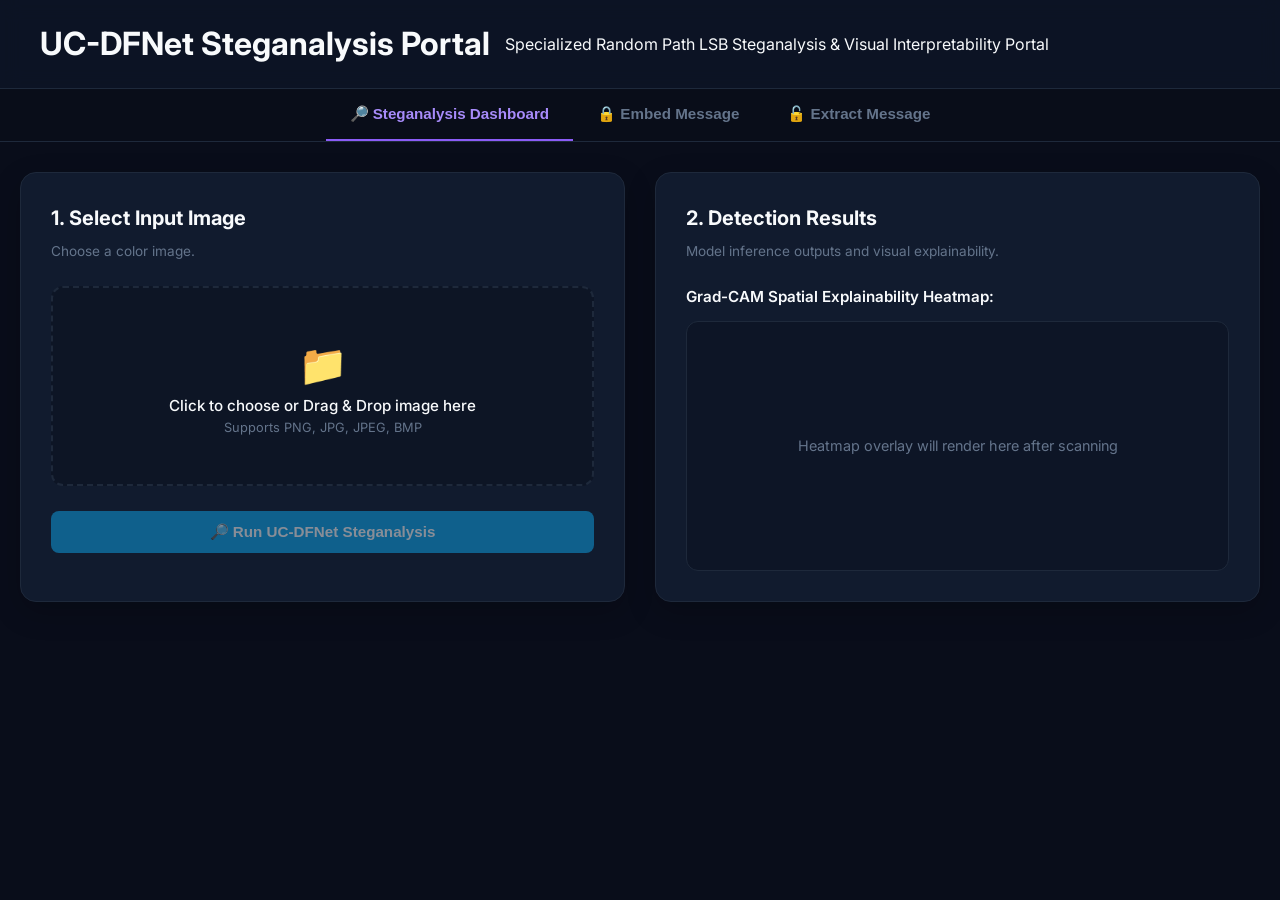
==== commit 326339f4: "Optimize DCT steganography roundtrip on canvas by switching target coefficient to DC (0,0) and fixin" ====
--- a/index.html
+++ b/index.html
@@ -466,8 +466,6 @@
     <!-- Header Branding Banner -->
     <header style="display: flex; justify-content: space-between; align-items: center; padding: 20px 40px; background-color: rgba(17, 27, 46, 0.5); border-bottom: 1px solid var(--card-border); backdrop-filter: blur(10px); flex-wrap: wrap; gap: 15px;">
         <div class="brand" style="display: flex; align-items: center; gap: 15px;">
-            <div class="brand-icon" style="font-size: 2.2rem;">🛡️</div>
-            <div class="brand-title">
                 <h1>UC-DFNet Steganalysis Portal</h1>
                 <p>Specialized Random Path LSB Steganalysis & Visual Interpretability Portal</p>
             </div>
@@ -498,7 +496,7 @@
                 <!-- Left Panel: Select and Preview Cover/Stego -->
                 <div class="card">
                     <div class="card-title">1. Select Input Image</div>
-                    <div class="card-subtitle">Choose a color image file to scan for hidden key-based Random Path LSB stego payloads.</div>
+                    <div class="card-subtitle">Choose a color image.</div>
                     
                     <div class="dropzone" id="scan-dropzone">
                         <div id="scan-dropzone-inner">
@@ -765,15 +763,21 @@
                         [2]        // Blue only
                     ];
                     
+                    let maxBits = 1208; // (150 chars + 1 null term) * 8
+                    
                     for (let key of keys) {
-                        let indices = Array.from({length: totalPixels}, (_, i) => i);
+                        let indices = {};
                         let state = key;
-                        for (let i = indices.length - 1; i > 0; i--) {
+                        let walk = [];
+                        
+                        for (let i = totalPixels - 1; i >= totalPixels - maxBits; i--) {
                             state = (1664525 * state + 1013904223) % 4294967296;
                             let j = state % (i + 1);
-                            let temp = indices[i];
-                            indices[i] = indices[j];
-                            indices[j] = temp;
+                            let val_i = (i in indices) ? indices[i] : i;
+                            let val_j = (j in indices) ? indices[j] : j;
+                            indices[i] = val_j;
+                            indices[j] = val_i;
+                            walk.push(val_i);
                         }
                         
                         for (let channels of configs) {
@@ -782,7 +786,7 @@
                             let readableChars = 0;
                             let aborted = false;
                             
-                            for (let idx of indices) {
+                            for (let idx of walk) {
                                 let i = idx * 4;
                                 for (let c of channels) {
                                     let bit = data[i + c] & 1;
@@ -1053,18 +1057,21 @@
                     let bitCount = (hasHiddenMessage.charLength + 1) * 8;
                     let pixelCount = Math.ceil(bitCount / channels.length);
                     
-                    let indices = Array.from({length: totalPixels}, (_, i) => i);
+                    let indices = {};
                     let state = seed;
-                    for (let i = indices.length - 1; i > 0; i--) {
+                    let walk = [];
+                    for (let i = totalPixels - 1; i >= totalPixels - pixelCount; i--) {
                         state = (1664525 * state + 1013904223) % 4294967296;
                         let j = state % (i + 1);
-                        let temp = indices[i];
-                        indices[i] = indices[j];
-                        indices[j] = temp;
+                        let val_i = (i in indices) ? indices[i] : i;
+                        let val_j = (j in indices) ? indices[j] : j;
+                        indices[i] = val_j;
+                        indices[j] = val_i;
+                        walk.push(val_i);
                     }
                     
                     for (let i = 0; i < pixelCount; i++) {
-                        let idx = indices[i];
+                        let idx = walk[i];
                         let pxX = idx % width;
                         let pxY = Math.floor(idx / width);
                         
@@ -1568,7 +1575,7 @@
                     }
                 } else if (algo === "DCT Coefficient") {
                     let Q = 16.0;
-                    let coeffCoords = [[1, 1], [1, 2], [2, 1]];
+                    let coeffCoords = [[0, 0]];
                     
                     for (let yStart = 0; yStart < h - 7; yStart += 8) {
                         for (let xStart = 0; xStart < w - 7; xStart += 8) {
@@ -1669,7 +1676,7 @@
                     }
                 } else if (algo === "DCT Coefficient") {
                     let Q = 16.0;
-                    let coeffCoords = [[1, 1], [1, 2], [2, 1]];
+                    let coeffCoords = [[0, 0]];
                     
                     for (let yStart = 0; yStart < h - 7; yStart += 8) {
                         for (let xStart = 0; xStart < w - 7; xStart += 8) {
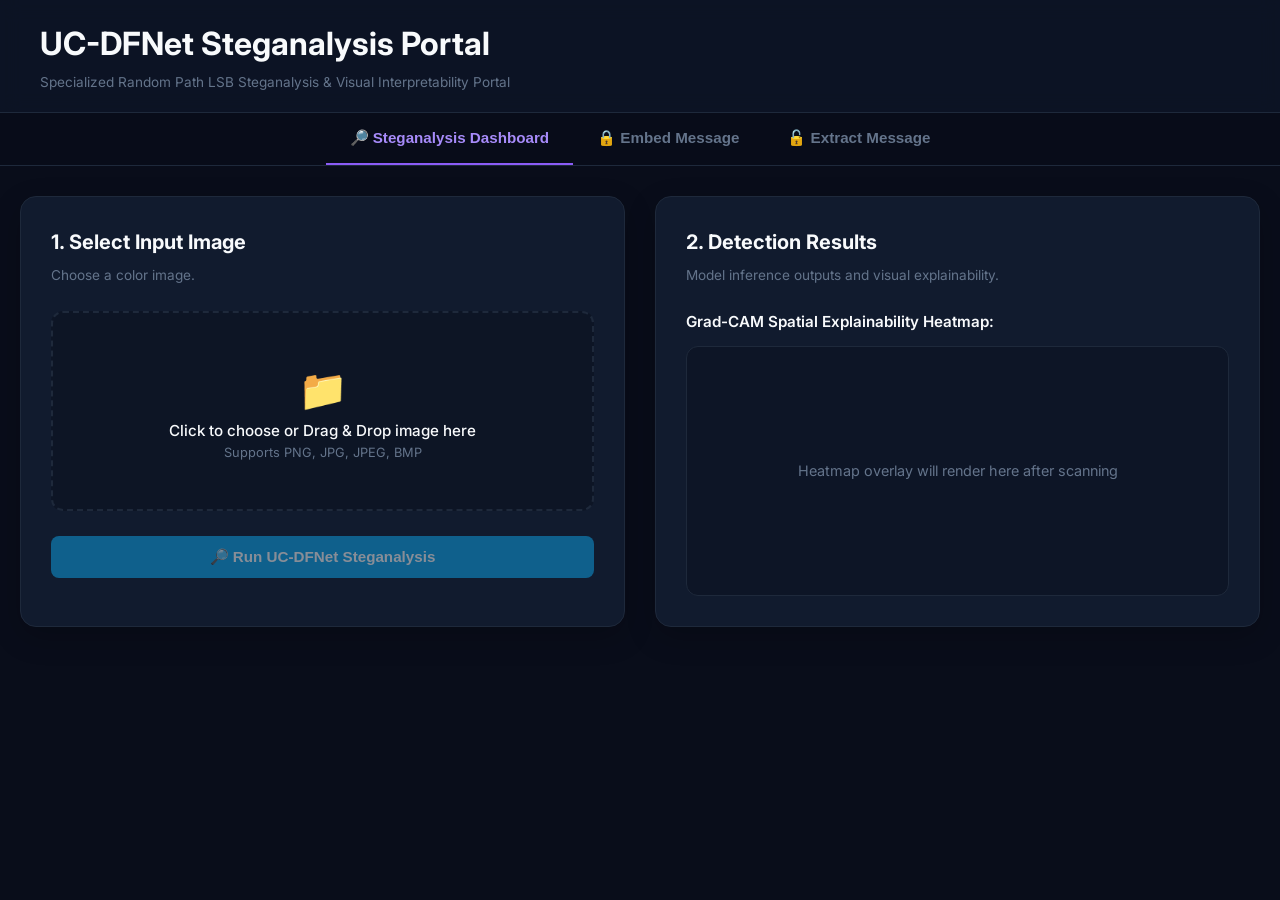
==== commit 1268e598: "Update portal header layout to display subtitle on the next line below main title" ====
--- a/index.html
+++ b/index.html
@@ -465,10 +465,9 @@
 
     <!-- Header Branding Banner -->
     <header style="display: flex; justify-content: space-between; align-items: center; padding: 20px 40px; background-color: rgba(17, 27, 46, 0.5); border-bottom: 1px solid var(--card-border); backdrop-filter: blur(10px); flex-wrap: wrap; gap: 15px;">
-        <div class="brand" style="display: flex; align-items: center; gap: 15px;">
-                <h1>UC-DFNet Steganalysis Portal</h1>
-                <p>Specialized Random Path LSB Steganalysis & Visual Interpretability Portal</p>
-            </div>
+        <div class="brand" style="display: flex; flex-direction: column; align-items: flex-start; gap: 4px;">
+            <h1 style="margin: 0;">UC-DFNet Steganalysis Portal</h1>
+            <p style="margin: 0; font-size: 0.85rem; color: var(--text-muted);">Specialized Random Path LSB Steganalysis & Visual Interpretability Portal</p>
         </div>
         
         <!-- API Configurator for Static deployment (Hidden) -->
@@ -1075,14 +1074,9 @@
                         let pxX = idx % width;
                         let pxY = Math.floor(idx / width);
                         
-                        let grad = heatCtx.createRadialGradient(pxX, pxY, 1, pxX, pxY, 16);
-                        grad.addColorStop(0, 'rgba(239, 68, 68, 0.25)');
-                        grad.addColorStop(0.2, 'rgba(239, 68, 68, 0.1)');
-                        grad.addColorStop(1, 'rgba(239, 68, 68, 0)');
-                        
-                        heatCtx.fillStyle = grad;
+                        heatCtx.fillStyle = 'rgba(239, 68, 68, 0.95)';
                         heatCtx.beginPath();
-                        heatCtx.arc(pxX, pxY, 16, 0, Math.PI * 2);
+                        heatCtx.arc(pxX, pxY, 2, 0, Math.PI * 2);
                         heatCtx.fill();
                         
                         let bpIdx = idx * 4;
@@ -1100,14 +1094,9 @@
                         let pxX = idx % width;
                         let pxY = Math.floor(idx / width);
                         
-                        let grad = heatCtx.createRadialGradient(pxX, pxY, 1, pxX, pxY, 16);
-                        grad.addColorStop(0, 'rgba(239, 68, 68, 0.25)');
-                        grad.addColorStop(0.2, 'rgba(239, 68, 68, 0.1)');
-                        grad.addColorStop(1, 'rgba(239, 68, 68, 0)');
-                        
-                        heatCtx.fillStyle = grad;
+                        heatCtx.fillStyle = 'rgba(239, 68, 68, 0.95)';
                         heatCtx.beginPath();
-                        heatCtx.arc(pxX, pxY, 16, 0, Math.PI * 2);
+                        heatCtx.arc(pxX, pxY, 2, 0, Math.PI * 2);
                         heatCtx.fill();
                         
                         let bpIdx = idx * 4;
@@ -1119,7 +1108,7 @@
                 } else if (hasDctMessage.detected) {
                     let channels = hasDctMessage.channels;
                     let bitCount = (hasDctMessage.charLength + 1) * 8;
-                    let coeffPerBlock = 3;
+                    let coeffPerBlock = 1;
                     let totalDctCoeffsNeeded = bitCount;
                     let coeffsFound = 0;
                     
@@ -1131,14 +1120,9 @@
                                 let pxX = xStart + 4;
                                 let pxY = yStart + 4;
                                 
-                                let grad = heatCtx.createRadialGradient(pxX, pxY, 2, pxX, pxY, 24);
-                                grad.addColorStop(0, 'rgba(239, 68, 68, 0.3)');
-                                grad.addColorStop(0.2, 'rgba(239, 68, 68, 0.15)');
-                                grad.addColorStop(1, 'rgba(239, 68, 68, 0)');
-                                
-                                heatCtx.fillStyle = grad;
+                                heatCtx.fillStyle = 'rgba(239, 68, 68, 0.95)';
                                 heatCtx.beginPath();
-                                heatCtx.arc(pxX, pxY, 24, 0, Math.PI * 2);
+                                heatCtx.arc(pxX, pxY, 3, 0, Math.PI * 2);
                                 heatCtx.fill();
                                 
                                 for (let dy = 0; dy < 8; dy++) {
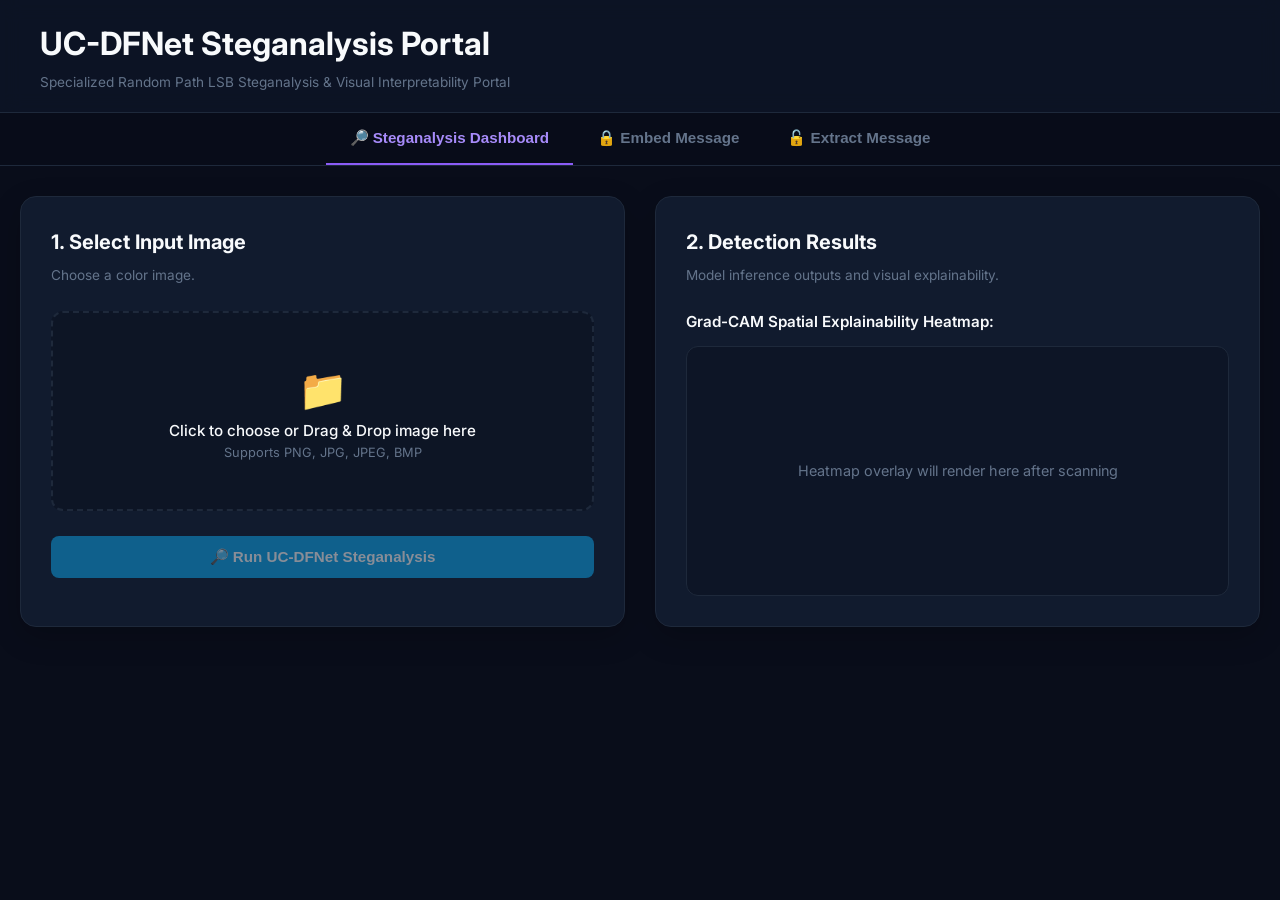
==== commit 83a6635c: "Hide inference confidence display and disable Grad-CAM red spots overlay for clean images" ====
--- a/index.html
+++ b/index.html
@@ -473,7 +473,7 @@
         <!-- API Configurator for Static deployment (Hidden) -->
         <div class="server-config" style="display: none;">
             <label for="backend-url">Backend Server:</label>
-            <input type="text" id="backend-url" value="http://127.0.0.1:5000">
+            <input type="text" id="backend-url" value="" placeholder="http://127.0.0.1:5000">
         </div>
         <div class="device-badge" id="device-badge" style="display: none;">DEVICE: OFFLINE</div>
     </header>
@@ -521,7 +521,7 @@
                     <div class="result-box" id="scan-result-box" style="display: none;">
                         <div class="result-heading">Detection Status</div>
                         <div class="result-status" id="scan-result-status">🛡️ CLEAN IMAGE</div>
-                        <div class="result-conf" id="scan-result-conf">Inference Confidence: 99.87%</div>
+                        <div class="result-conf" id="scan-result-conf" style="display: none;">Inference Confidence: 99.87%</div>
                     </div>
                     
                     <!-- Grad-CAM Display -->
@@ -776,7 +776,7 @@
                             let val_j = (j in indices) ? indices[j] : j;
                             indices[i] = val_j;
                             indices[j] = val_i;
-                            walk.push(val_i);
+                            walk.push(val_j);
                         }
                         
                         for (let channels of configs) {
@@ -1066,7 +1066,7 @@
                         let val_j = (j in indices) ? indices[j] : j;
                         indices[i] = val_j;
                         indices[j] = val_i;
-                        walk.push(val_i);
+                        walk.push(val_j);
                     }
                     
                     for (let i = 0; i < pixelCount; i++) {
@@ -1523,8 +1523,20 @@
 
                 if (algo === "Random Path LSB") {
                     let seed = parseInt(param) || 42;
-                    let indices = getShuffledIndices(totalPixels, seed);
-                    for (let idx of indices) {
+                    let pixelCount = Math.ceil(bits.length / channels.length);
+                    let indices = {};
+                    let state = seed;
+                    let walk = [];
+                    for (let i = totalPixels - 1; i >= totalPixels - pixelCount; i--) {
+                        state = (1664525 * state + 1013904223) % 4294967296;
+                        let j = state % (i + 1);
+                        let val_i = (i in indices) ? indices[i] : i;
+                        let val_j = (j in indices) ? indices[j] : j;
+                        indices[i] = val_j;
+                        indices[j] = val_i;
+                        walk.push(val_j);
+                    }
+                    for (let idx of walk) {
                         let i = idx * 4;
                         for (let c of channels) {
                             if (bitIdx >= bits.length) return;
@@ -1630,8 +1642,21 @@
 
                 if (algo === "Random Path LSB") {
                     let seed = parseInt(param) || 42;
-                    let indices = getShuffledIndices(totalPixels, seed);
-                    for (let idx of indices) {
+                    let maxBits = 1208; // (150 chars + 1 null term) * 8
+                    let pixelCount = Math.ceil(maxBits / channels.length);
+                    let indices = {};
+                    let state = seed;
+                    let walk = [];
+                    for (let i = totalPixels - 1; i >= totalPixels - pixelCount; i--) {
+                        state = (1664525 * state + 1013904223) % 4294967296;
+                        let j = state % (i + 1);
+                        let val_i = (i in indices) ? indices[i] : i;
+                        let val_j = (j in indices) ? indices[j] : j;
+                        indices[i] = val_j;
+                        indices[j] = val_i;
+                        walk.push(val_j);
+                    }
+                    for (let idx of walk) {
                         let i = idx * 4;
                         for (let c of channels) {
                             let bit = data[i + c] & 1;
